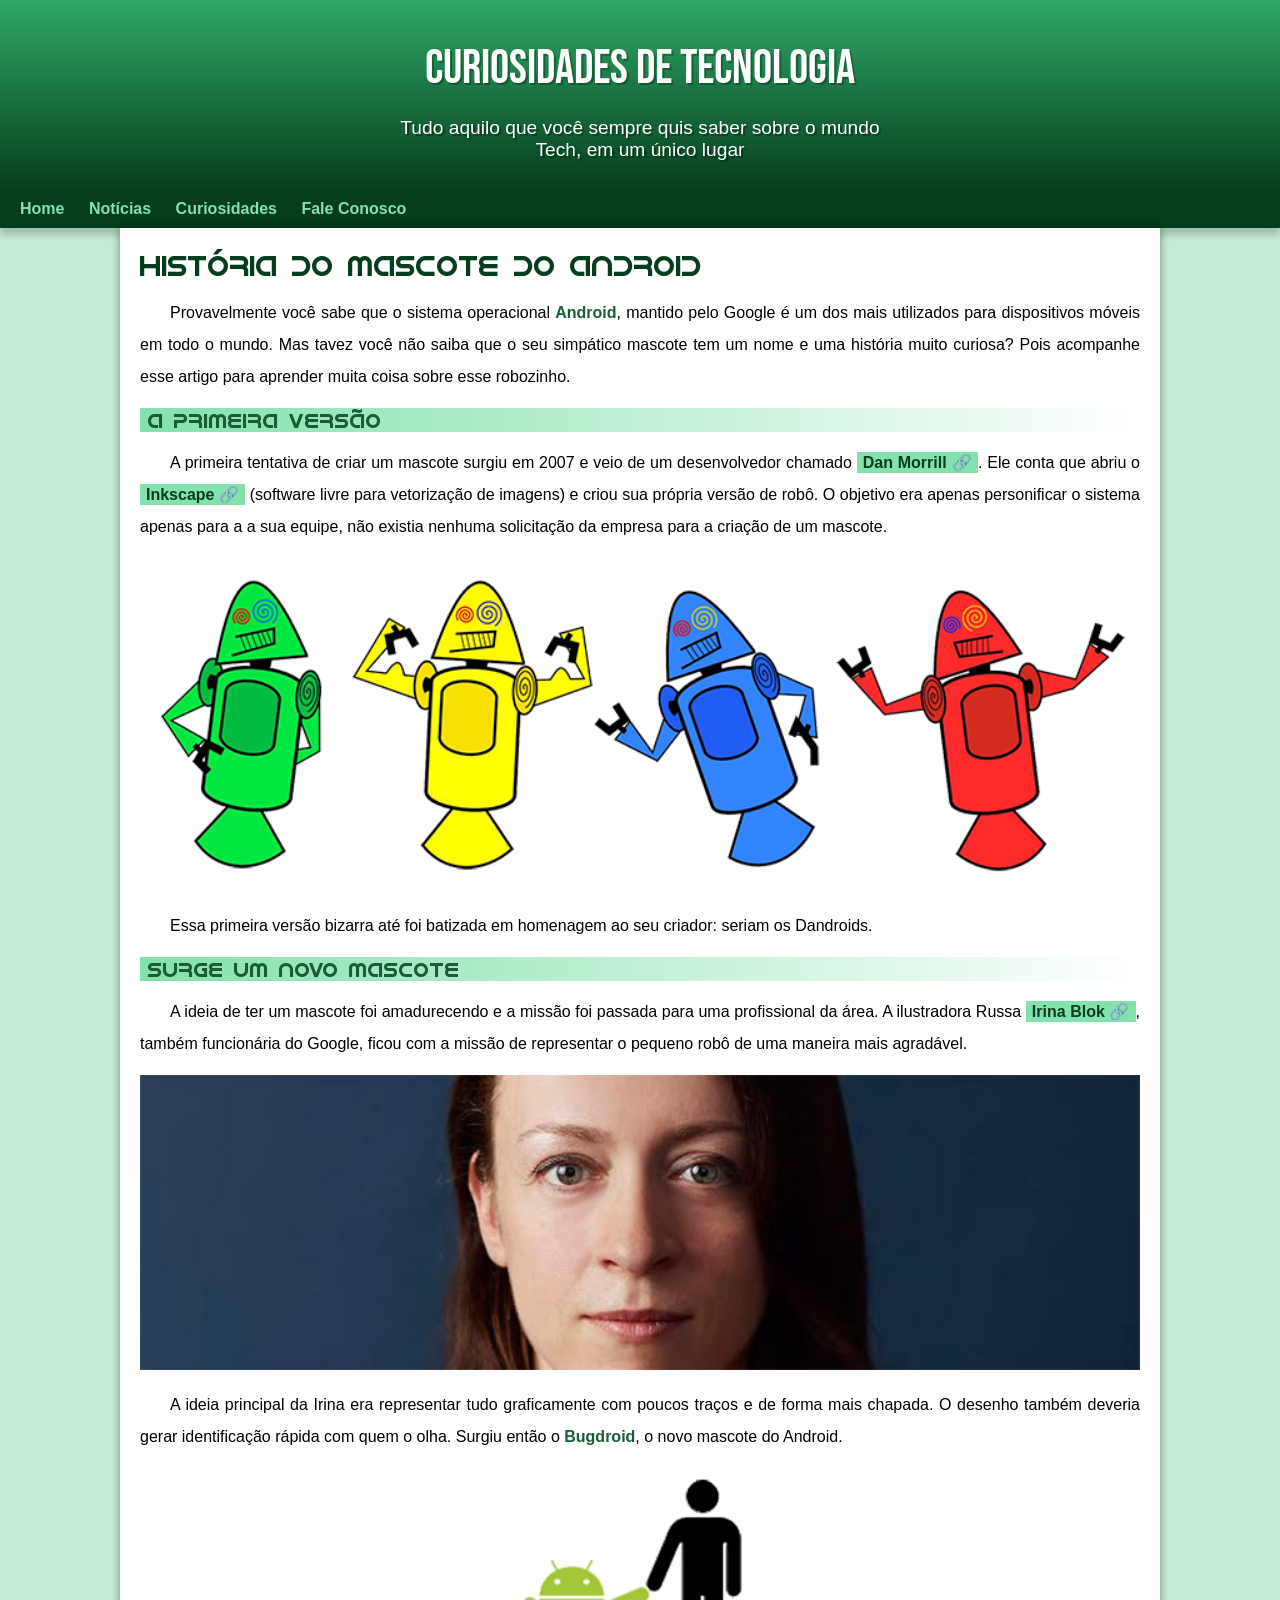
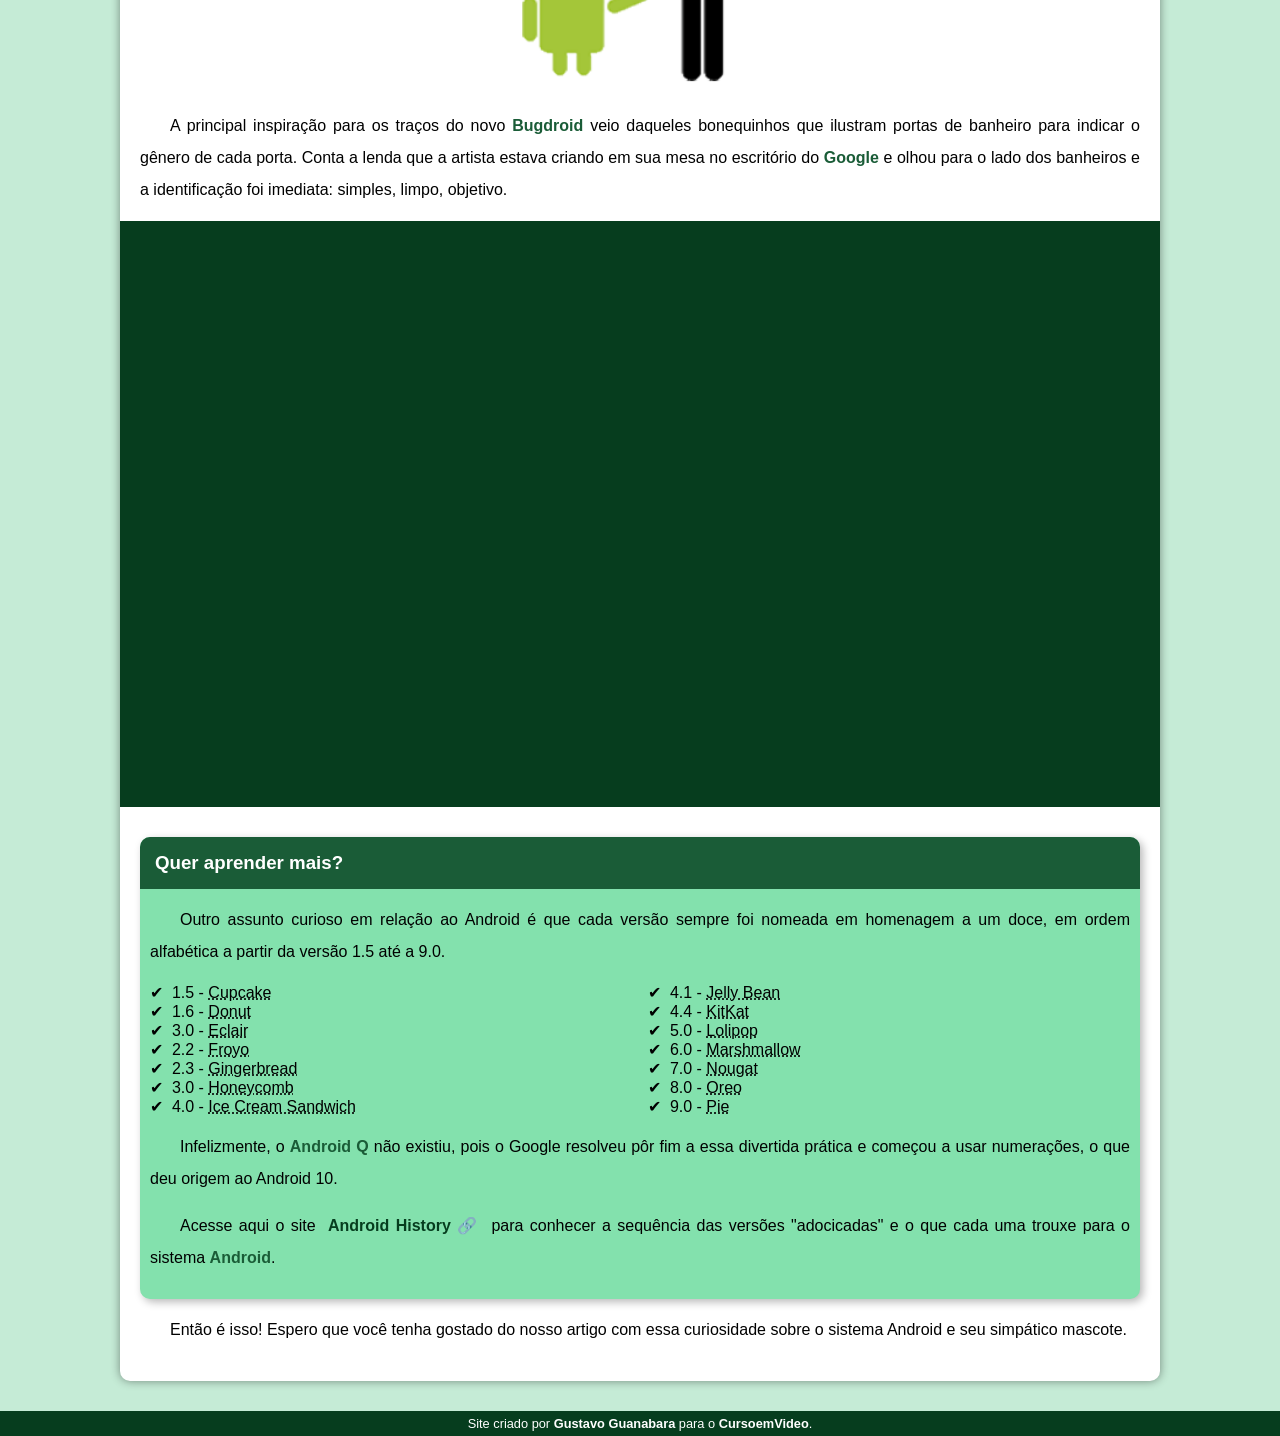
==== desafios/d010/android.html @ 9e16e2a8 "Initial commit" ====
<!DOCTYPE html>
<html lang="pt">
<head>
    <meta charset="UTF-8">
    <meta name="viewport" content="width=device-width, initial-scale=1.0">
    <title>Como surgiu o mascote do Android?d</title>
    <link rel="shortcut icon" href="imagens/favicon.ico" type="image/x-icon">
    <link rel="stylesheet" href="estilo/style.css">
</head>
<body>
    <header>
        <h1>Curiosidades de Tecnologia</h1>
        <p>Tudo aquilo que você sempre quis saber sobre o mundo Tech, em um único lugar</p>
    </header>
    <nav>
        <a href="#">Home</a>
        <a href="#">Notícias</a>
        <a href="#">Curiosidades</a>
        <a href="#">Fale Conosco</a>
    </nav>
    <main>
        <article>
            <h1>História do Mascote do Android</h1>

            <p>Provavelmente você sabe que o sistema operacional <strong>Android</strong>, mantido pelo Google é um dos mais utilizados para dispositivos móveis em todo o mundo. Mas tavez você não saiba que o seu simpático mascote tem um nome e uma história muito curiosa? Pois acompanhe esse artigo para aprender muita coisa sobre esse robozinho.</p>

            <h2>A primeira versão</h2>

            <p>A primeira tentativa de criar um mascote surgiu em 2007 e veio de um desenvolvedor chamado <a href="https://androidcommunity.com/dan-morrill-shows-us-the-android-mascot-that-almost-was-20130103/" target="_blank" class="externo">Dan Morrill</a>. Ele conta que abriu o <a href="https://inkscape.org/pt-br/" target="_blank" class="externo">Inkscape</a> (software livre para vetorização de imagens) e criou sua própria versão de robô. O objetivo era apenas personificar o sistema apenas para a a sua equipe, não existia nenhuma solicitação da empresa para a criação de um mascote.</p>

            <picture>
                <source media="(max-width: 670px)" srcset="imagens/dan-droids-pq.png">
                <img src="imagens/dan-droids.png" alt="Dan Droids">
            </picture>

            <p>Essa primeira versão bizarra até foi batizada em homenagem ao seu criador: seriam os Dandroids.</p>

            <h2>Surge um novo mascote</h2>

            <p>A ideia de ter um mascote foi amadurecendo e a missão foi passada para uma profissional da área. A ilustradora Russa <a href="https://www.irinablok.com/android" target="_blank" class="externo">Irina Blok</a>, também funcionária do Google, ficou com a missão de representar o pequeno robô de uma maneira mais agradável.</p>

            <picture>
                <source media="(max-width: 670px)" srcset="imagens/irina-blok-pq.jpg">
                <img src="imagens/irina-blok.jpg" alt="Irina Blok">
            </picture>

            <p>A ideia principal da Irina era representar tudo graficamente com poucos traços e de forma mais chapada. O desenho também deveria gerar identificação rápida com quem o olha. Surgiu então o <strong>Bugdroid</strong>, o novo mascote do Android.</p>

            <img src="imagens/bugdroid.png" alt="Bugdroid" class="pequena">

            <p>A principal inspiração para os traços do novo <strong>Bugdroid</strong> veio daqueles bonequinhos que ilustram portas de banheiro para indicar o gênero de cada porta. Conta a lenda que a artista estava criando em sua mesa no escritório do <strong>Google</strong>
                 e olhou para o lado dos banheiros e a identificação foi imediata: simples, limpo, objetivo.</p>

            <div class="video">
                <iframe width="560" height="315" src="https://www.youtube.com/embed/l2UDgpLz20M?si=dM89q2sjWWWum_Nq" title="YouTube video player" frameborder="0" allow="accelerometer; autoplay; clipboard-write; encrypted-media; gyroscope; picture-in-picture; web-share" referrerpolicy="strict-origin-when-cross-origin" allowfullscreen></iframe>
            </div>
            
            <aside>
                <h3>Quer aprender mais?</h3>
                <p>Outro assunto curioso em relação ao Android é que cada versão sempre foi nomeada em homenagem a um doce, em ordem alfabética a partir da versão 1.5 até a 9.0.</p>
                <ul>
                    <li>1.5 - <abbr title="Bolo de Copo">Cupcake</abbr></li>
                    <li>1.6 - <abbr title="Donut">Donut</abbr></li>
                    <li>3.0 - <abbr title="Bomba">Eclair</abbr></li>
                    <li>2.2 - <abbr title="Iogurte Congelado">Froyo</abbr></li>
                    <li>2.3 - <abbr title="Bolacha de Gengibre">Gingerbread</abbr></li>
                    <li>3.0 - <abbr title="Favo de Mel">Honeycomb</abbr></li>
                    <li>4.0 - <abbr title="Pão com Gelado">Ice Cream Sandwich</abbr></li>
                    <li>4.1 - <abbr title="Goma">Jelly Bean</abbr></li>
                    <li>4.4 - <abbr title="KitKat">KitKat</abbr></li>
                    <li>5.0 - <abbr title="Chupa Chupa">Lolipop</abbr></li>
                    <li>6.0 - <abbr title="Marshmallow">Marshmallow</abbr></li>
                    <li>7.0 - <abbr title="Torrone">Nougat</abbr></li>
                    <li>8.0 - <abbr title="Oreo">Oreo</abbr></li>
                    <li>9.0 - <abbr title="Torta">Pie</abbr></li>
                </ul>
                <p>Infelizmente, o <strong>Android Q</strong> não existiu, pois o Google resolveu pôr fim a essa divertida prática e começou a usar numerações, o que deu origem ao Android 10.</p>
                <p>Acesse aqui o site <a href="https://www.android.com/why-android/#/donut" target="_blank" class="externo">Android History</a> para conhecer a sequência das versões "adocicadas" e o que cada uma trouxe para o sistema <strong>Android</strong>.</p>
            </aside>

            <p>Então é isso! Espero que você tenha gostado do nosso artigo com essa curiosidade sobre o sistema Android e seu simpático mascote.</p>


        </article>
    </main>
    <footer>Site criado por <a href="https://gustavoguanabara.github.io/" target="_blank">Gustavo Guanabara</a> para o <a href="https://www.youtube.com/cursoemvideo" target="_blank">CursoemVideo</a>.</footer>
</body>
</html>
---- desafios/d010/estilo/style.css ----
@charset "UTF-8";

@import url('https://fonts.googleapis.com/css2?family=Bebas+Neue&display=swap');
@font-face {
    font-family: 'Android';
    src: url('../fontes/idroid.otf') format('opentype');
    font-weight: normal;
}

:root {
    --cor0: #c5ebd6;
    --cor1: #83e1ad;
    --cor2: #3ddc84;
    --cor3: #2fa866;
    --cor4: #1a5c37;
    --cor5: #063d1e;

    --fonte-padrao: Arial, Verdana, Helvetica, sans-serif;
    --fonte-destaque: 'Bebas Neue', sans-serif;
    --fonte-android: 'Android', sans-serif;
}

* {
    margin: 0px;
    padding: 0px;
}

body {
    background-color: var(--cor0);
    font-family: var(--fonte-padrao);
}

a.externo::after {
    content: '\00A0\1F517';
}

header {
    background-image: linear-gradient(to bottom, var(--cor3), var(--cor5));
    min-height: 150px;
    text-align: center;
    padding-top: 40px;
}

header > h1{
    color: white;
    font-family: var(--fonte-destaque);
    font-size: 3em;
    font-weight: normal;
    margin-bottom: 20px;
    text-shadow: 2px 2px 0px rgba(0, 0, 0, 0.267);
}

header > p{
    color: white;
    font: var(--fonte-padrao);
    font-size: 1.2em;
    color: white;
    max-width: 500px;
    margin: auto;
    padding-left: 10px;
    padding-right: 10px;
    margin-bottom: 30px;
    text-shadow: 2px 2px 0px rgba(0, 0, 0, 0.315);
}

nav {
    background-color: var(--cor5);
    padding: 10px;
    box-shadow: 0px 7px 7px rgba(0, 0, 0, 0.192);
}

nav > a {
    color: var(--cor1);
    padding: 10px;
    border-radius: 5px;
    text-decoration: none;
    font-weight: bold;
    transition-duration: 0.5s;
}

nav > a:hover {
    background-color: var(--cor3);
    color: var(--cor5);
}

main {
    min-width: 300px;
    max-width: 1000px;
    margin: auto;
    margin-bottom: 30px;
    padding: 20px;
    background-color: white;
    box-shadow: 0px 0px 10px rgba(0, 0, 0, 0.418);
    border-radius: 0px 0px 10px 10px;
}

main h1 {
    color: var(--cor5);
    font-family: var(--fonte-android);
    font-weight: normal;
    font-size: 1.8em;
}

main h2 {
    font-family: var(--fonte-android);
    color: var(--cor4);
    font-size: 1.3em;
    font-weight: normal;
    background-image: linear-gradient(to right, var(--cor1), transparent);
    text-indent: 8px;
}

main p {
    margin: 15px 0px;
    text-align: justify;
    text-indent: 30px;
    font-size: 1em;
    line-height: 2em;
}

main strong {
    color: var(--cor4);
    font-weight: bold;
}

main a {
    text-decoration: none;
    font-weight: bold;
    color: var(--cor5);
    background-color: var(--cor1);
    padding: 2px 6px;
}

main a:hover {
    text-decoration: underline;
    color: var(--cor4);
}

main img {
    width: 100%;
}

main img.pequena {
    max-width: 350px;
    display: block;
    margin: auto;
}

div.video {
    background-color: var(--cor5);
    margin: 0px -20px 30px -20px;
    padding: 20px;
    padding-bottom: 56.6%;
    position: relative;
}

div.video > iframe {
    position: absolute;
    top: 5%;
    left: 5%;
    width: 90%;
    height: 90%;
}

aside {
    background-color: var(--cor1);
    padding: 10px;
    border-radius: 10px;
    box-shadow: 3px 3px 8px rgba(0, 0, 0, 0.281);
}

aside > h3 {
    background-color: var(--cor4);
    color: white;
    padding: 15px;
    margin: -10px -10px 0px -10px;
    border-radius: 10px 10px 0px 0px;
}

aside > ul {
    list-style-type: '\2714\00A0\00A0';
    list-style-position: inside;
    columns: 2;
}

footer {
    background-color: var(--cor5);
    color: white;
    text-align: center;
    font-size: 0.8em;
    padding: 5px;
}

footer a {
    color: white;
    font-weight: bolder;
    text-decoration: none;
}

footer a:hover {
    text-decoration: underline;
    color: var(--cor1);
}
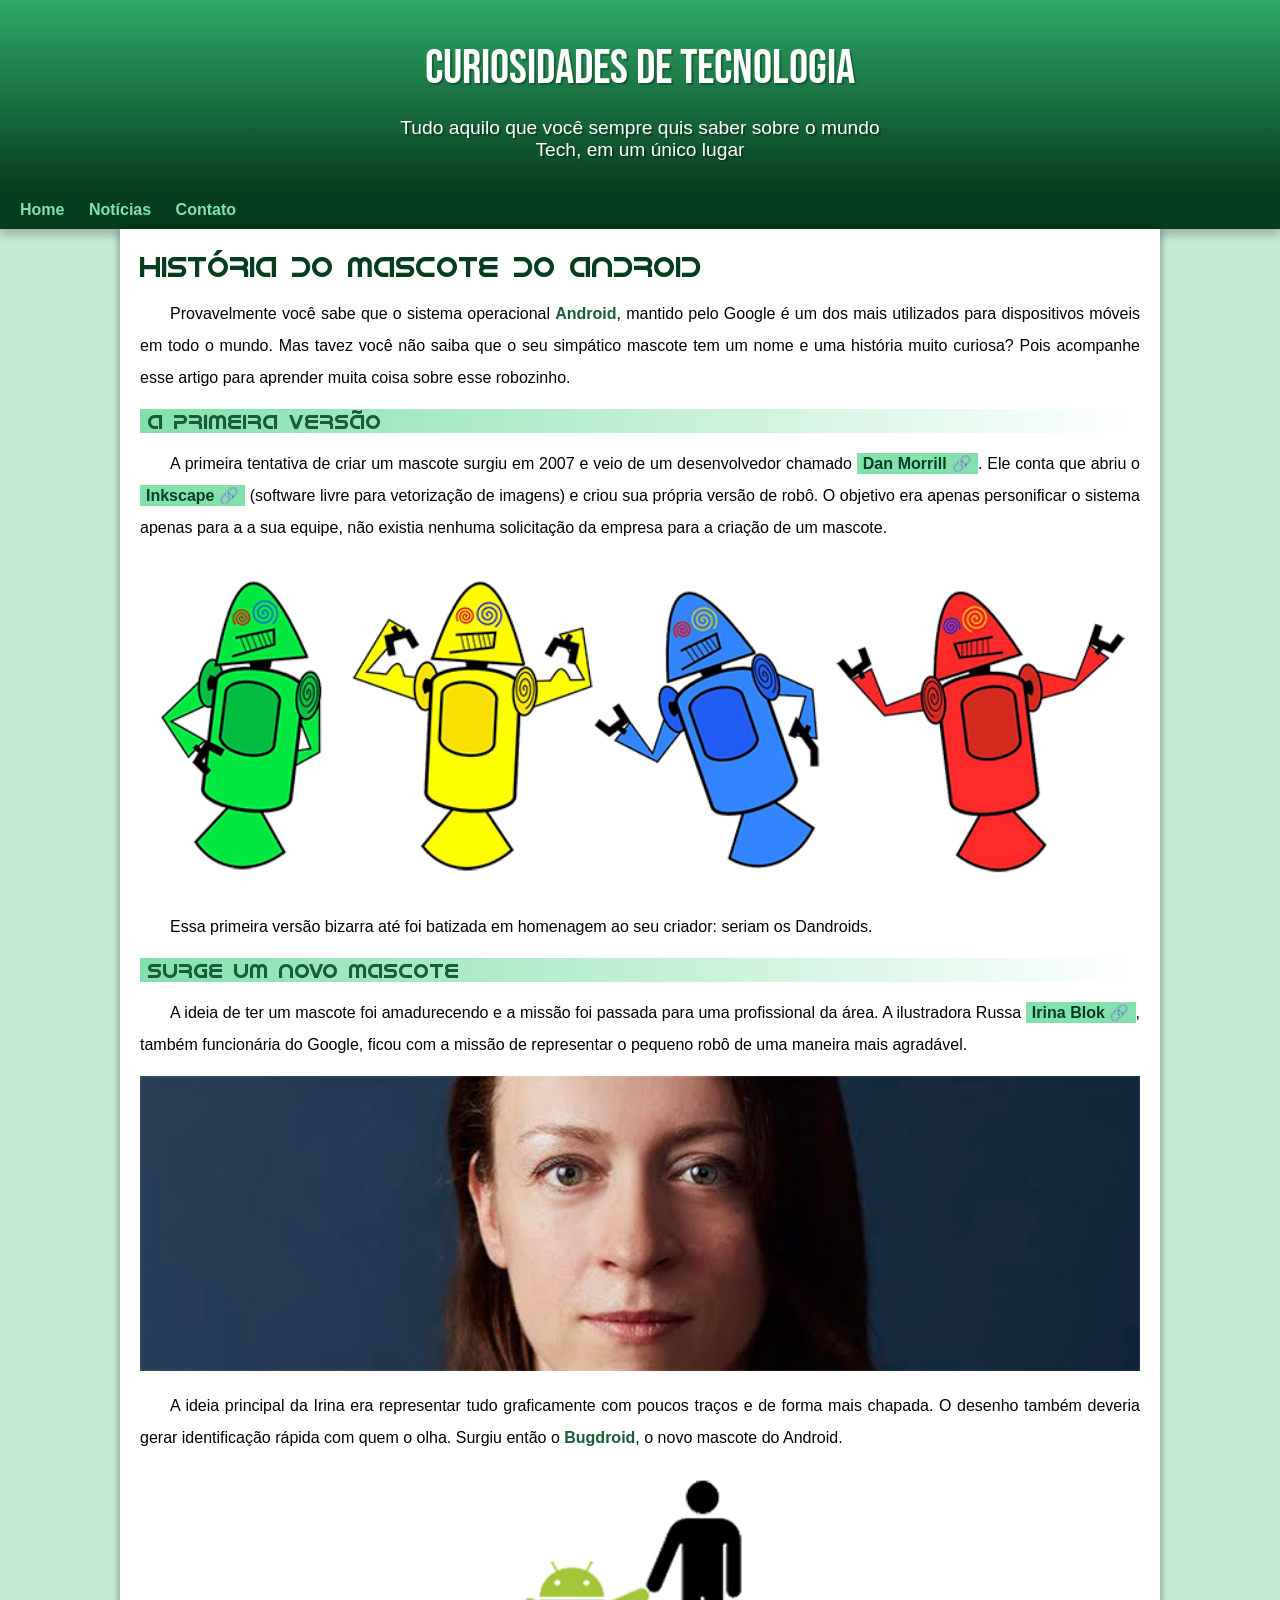
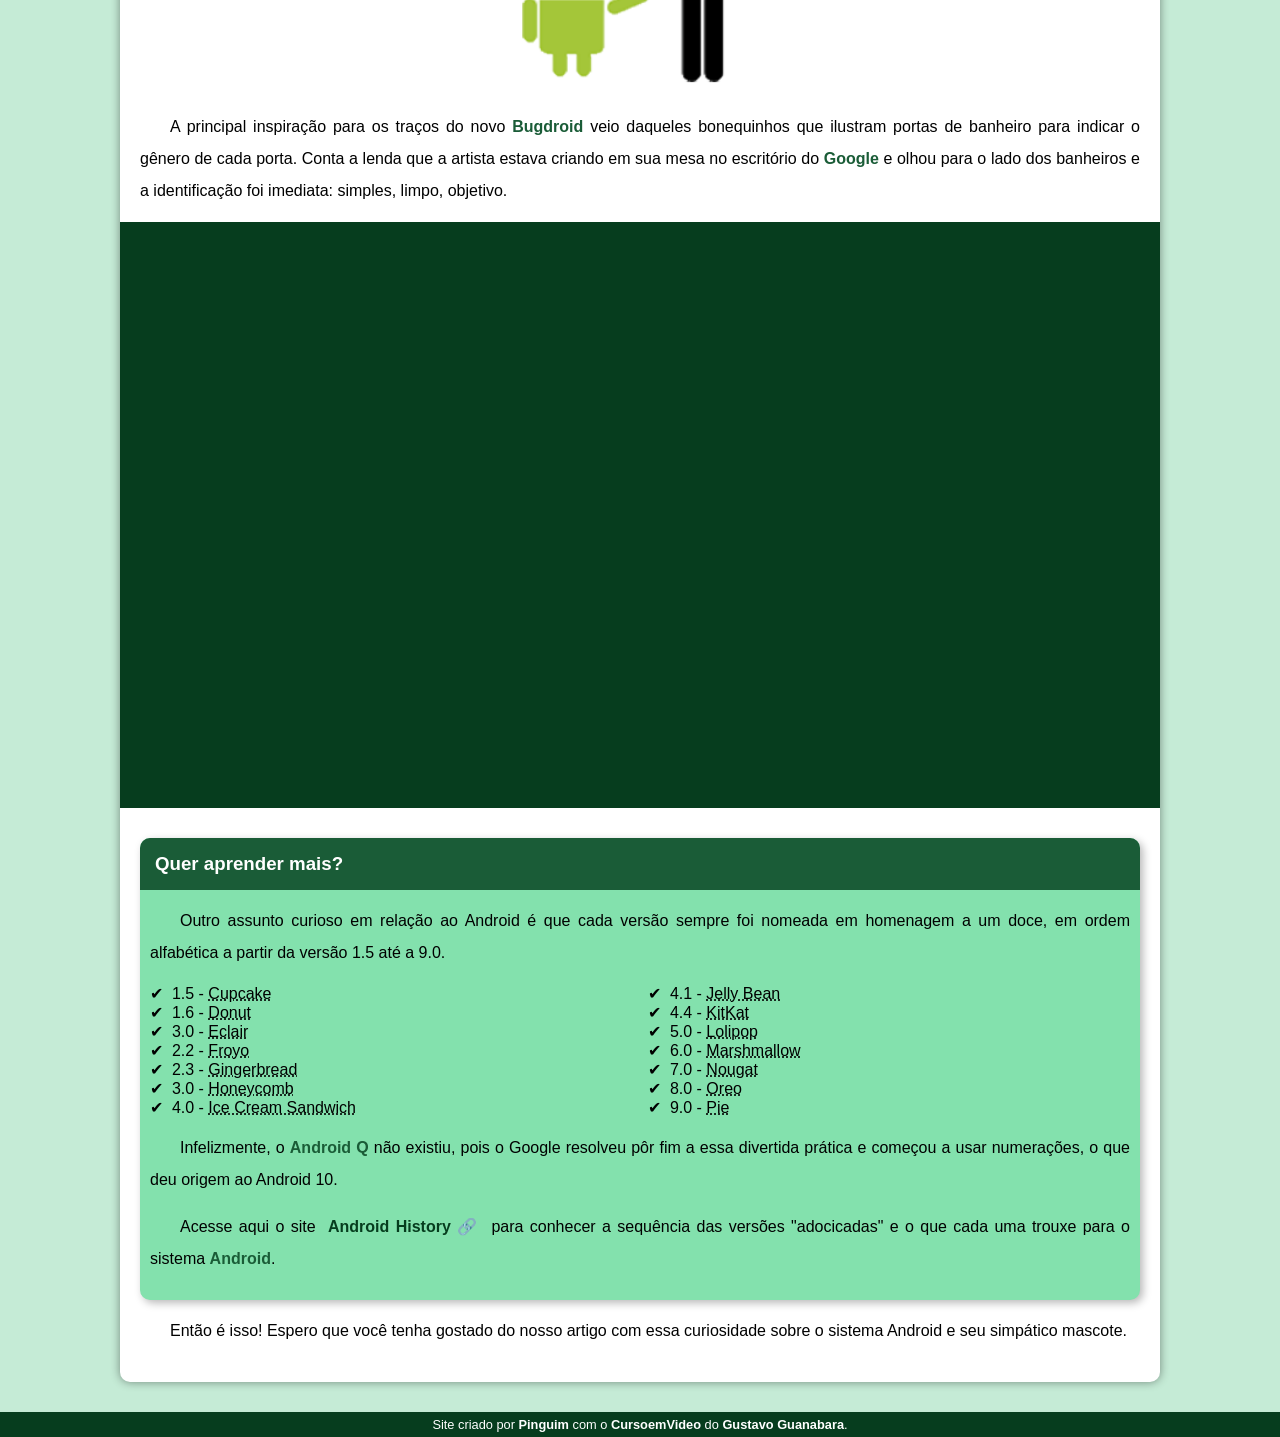
==== commit f5b3dd6f: "feat, fix: Fix problems with challenge 010 and add effect paralax on challenge 012." ====
--- a/desafios/d010/android.html
+++ b/desafios/d010/android.html
@@ -15,8 +15,7 @@
     <nav>
         <a href="#">Home</a>
         <a href="#">Notícias</a>
-        <a href="#">Curiosidades</a>
-        <a href="#">Fale Conosco</a>
+        <a href="#">Contato</a>
     </nav>
     <main>
         <article>
@@ -83,6 +82,6 @@
 
         </article>
     </main>
-    <footer>Site criado por <a href="https://gustavoguanabara.github.io/" target="_blank">Gustavo Guanabara</a> para o <a href="https://www.youtube.com/cursoemvideo" target="_blank">CursoemVideo</a>.</footer>
+    <footer>Site criado por <a href="https://github.com/pinguuim/" target="_blank">Pinguim</a> com o <a href="https://www.youtube.com/cursoemvideo" target="_blank">CursoemVideo</a> do <a href="https://github.com/gustavoguanabara/" target="_blank">Gustavo Guanabara</a>.</footer>
 </body>
 </html>
--- a/desafios/d010/estilo/style.css
+++ b/desafios/d010/estilo/style.css
@@ -59,7 +59,7 @@
     margin: auto;
     padding-left: 10px;
     padding-right: 10px;
-    margin-bottom: 30px;
+    padding-bottom: 30px;
     text-shadow: 2px 2px 0px rgba(0, 0, 0, 0.315);
 }
 
